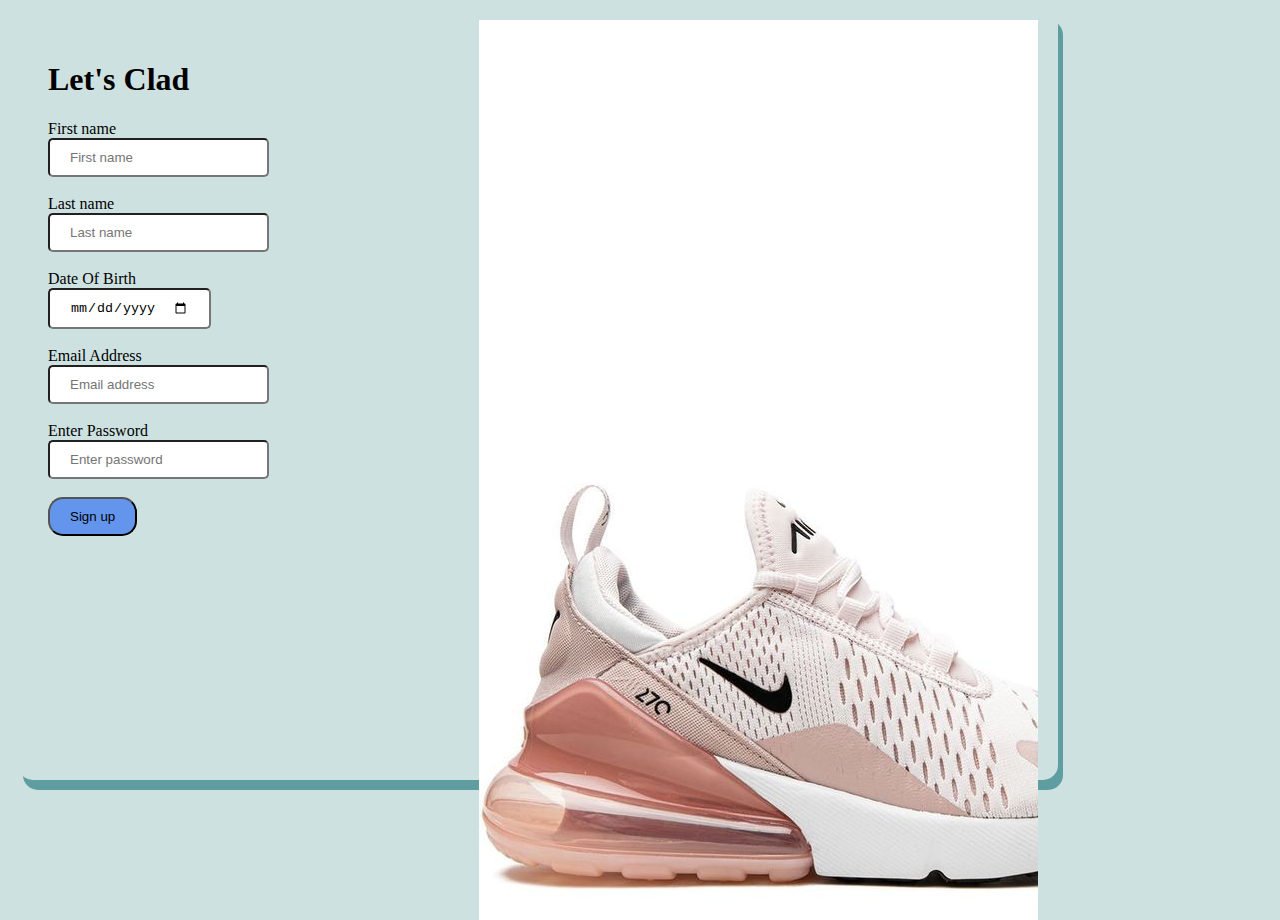
==== forms.html @ 04661ce6 "form" ====
<!DOCTYPE html>
<html lang="en">
<head>
    <meta charset="UTF-8">
    <meta name="viewport" content="width=device-width, initial-scale=1.0">
    <title>Document</title>
    <link rel="stylesheet" href="style.css">
</head>
<body>
          <div id="container">
            <div id="form">
            <h1>Let's Clad</h1>
            <label for="name" >First name</label>
            <br>
            <input for="name" type="text" placeholder="First name"class ="input">
            <br>
            <br>
            <label for="Last name">Last name</label>
            <br>
            <input for="Lastname" type="text " placeholder="Last name" class ="input">
            <br>
            <br>
            <label for="date ">Date Of Birth</label>
            <br>
            <input for="D.O.B" type="date" placeholder="D.O.B" class ="input">
            <br>
            <br>
            <label for="email">Email Address</label>
            <br>
            <input type="email" for="email" placeholder="Email address" class="input">
            <br>
            <br>
            <label for="enter password">Enter Password</label>
            <br>
            <input for="password"  type="password" placeholder="Enter password" class="input">
            <br>
            <br>
            <button class="butt1">Sign up</button>
            </div>

            <div id="slide">

            </div>
            </div>
            
            </div>
        </div>
            
        <div></div>
</body>
</html>
---- style.css ----
#container{
    display: flex;
    padding-left: 120px;
    padding: 10px 20px;
    margin: 10px;
    border-radius: 15px;
    border: 10px 30px;
    width: 1000px;
    height: 750px;
    box-shadow: 5px 10px cadetblue;
    

}
    
     #slide{
        width: 1850px;
        height: 900px;
        background-image: url(images/airmax.jpeg);
        animation-duration: 30s;
        background-repeat: no-repeat;
        animation-name: show;
        margin-left: 20%;
        animation-iteration-count: infinite;

     }

    
    @keyframes show {
        from{background-image: url(images/airfoce.jpeg)}
        to{background-image: url(images/combat.jpeg);}
        from{background-image:url(images/nikeshoes.jpeg) ;}
        
        
    }
    body{
       background-color: rgb(206, 225, 225);
    }

    #form{
        padding: 20px 10px;
        border: 150px;
        border-radius: 20px;
    

    }
    
    .input{
        padding:10px 20px;
        border-radius: 5px;
    }
    .butt1{
        padding: 10px 20px;
        background-color: cornflowerblue;
        border-radius: 15px;
    }
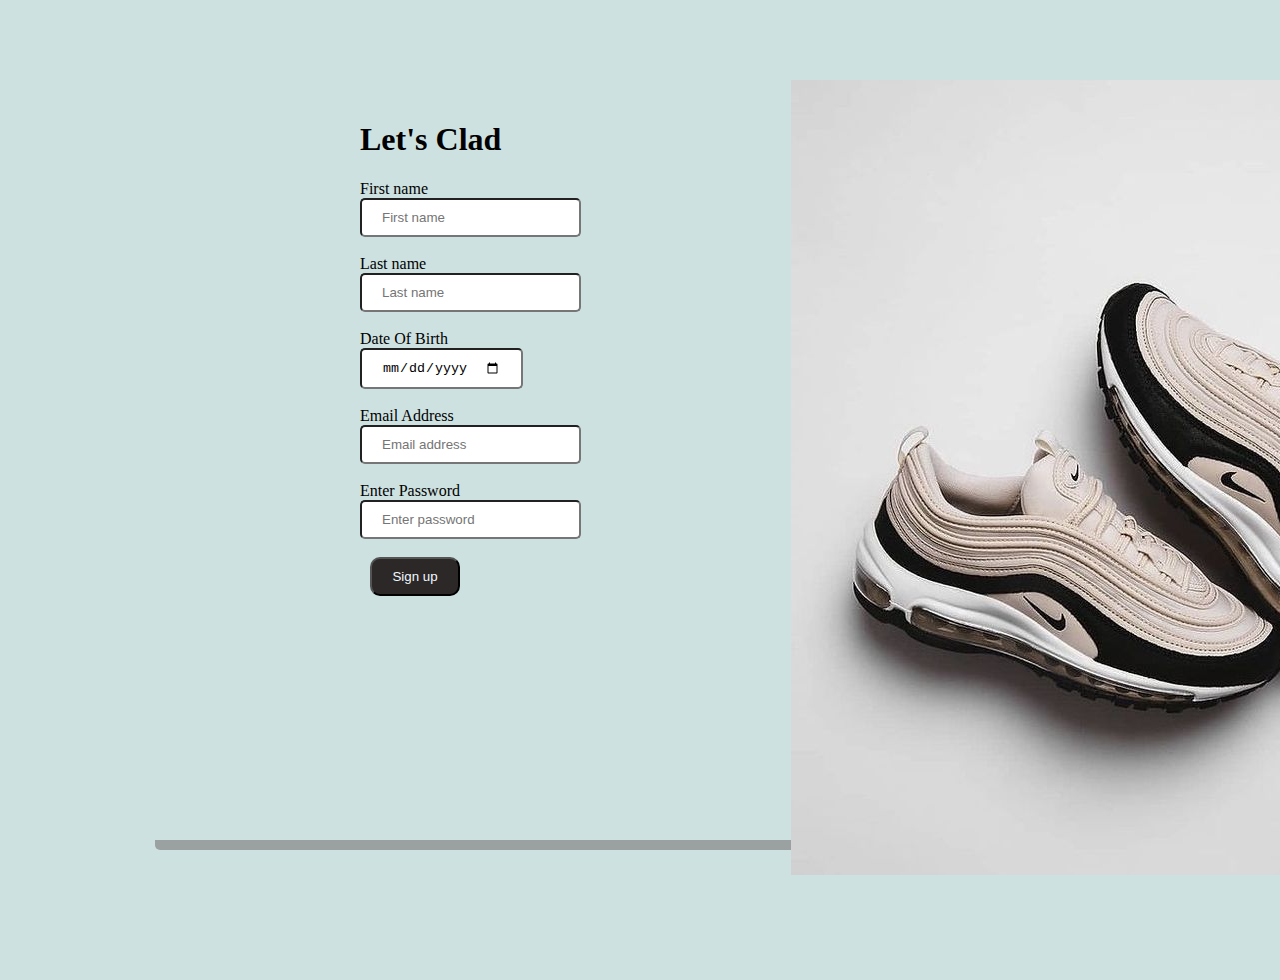
==== commit 7d3d7151: "updates" ====
--- a/forms.html
+++ b/forms.html
@@ -6,13 +6,16 @@
     <title>Document</title>
     <link rel="stylesheet" href="style.css">
 </head>
-<body>
+<body id="bodies">
+
+
+            <form id="form" action="index.html">
           <div id="container">
-            <div id="form">
+            <div id="forms">
             <h1>Let's Clad</h1>
             <label for="name" >First name</label>
             <br>
-            <input for="name" type="text" placeholder="First name"class ="input">
+            <input for="names" type="text" placeholder="First name"class ="input">
             <br>
             <br>
             <label for="Last name">Last name</label>
@@ -27,7 +30,7 @@
             <br>
             <label for="email">Email Address</label>
             <br>
-            <input type="email" for="email" placeholder="Email address" class="input">
+            <input type="emails" for="email" placeholder="Email address" class="input">
             <br>
             <br>
             <label for="enter password">Enter Password</label>
@@ -38,7 +41,7 @@
             <button class="butt1">Sign up</button>
             </div>
 
-            <div id="slide">
+            <div id="sliding">
 
             </div>
             </div>
@@ -46,6 +49,6 @@
             </div>
         </div>
             
-        <div></div>
+            </form>
 </body>
 </html>--- a/style.css
+++ b/style.css
@@ -9,12 +9,15 @@
     border: 10px 30px;
     width: 1000px;
     height: 750px;
-    box-shadow: 5px 10px cadetblue;
-    
-
-}
-    
-     #slide{
+    box-shadow: 5px 10px rgb(155, 160, 160);
+    padding-left: 20%;
+    
+    
+    
+
+}
+    
+     #sliding{
         width: 1850px;
         height: 900px;
         background-image: url(images/airmax.jpeg);
@@ -30,18 +33,22 @@
     @keyframes show {
         from{background-image: url(images/airfoce.jpeg)}
         to{background-image: url(images/combat.jpeg);}
-        from{background-image:url(images/nikeshoes.jpeg) ;}
-        
-        
-    }
-    body{
+        from{background-image:url(images/gucci.jpeg) ;}
+        
+        
+    }
+    #bodies{
        background-color: rgb(206, 225, 225);
-    }
-
-    #form{
+       
+    }
+
+    #forms{
         padding: 20px 10px;
         border: 150px;
         border-radius: 20px;
+    
+        
+
     
 
     }
@@ -56,13 +63,296 @@
         border-radius: 15px;
     }
 
-    
-    
-    
-    
-    
-    
-    
-    
-
-
+    .image{
+        width: 1300px;
+        height: 1200px;
+        border-radius: 80px 20px;
+        margin-left: 8%;
+    
+    }
+    #footer{
+        display: grid;
+        grid-template-columns: repeat(5,1fr);
+        background-color: black;
+        color: aliceblue;
+    }
+    
+    
+    
+    
+    #group3{
+        width: 800px;
+        height: 400px;
+        display: flex;
+        gap: 20px;
+    }
+    #group4{
+        width: 600px;
+        height: 500px;
+        display: flex;
+        gap: 20px;
+    }
+    
+    
+    .img{
+        width: 800px;
+        height: 1200px;
+    }
+    #form3{
+        background-color: rgb(206,225,225);
+        align-items: center;
+        margin: 20px 70px;
+        
+    }
+    #bodyy{
+        background-color: rgb(162, 193, 193);
+        margin: 70px;
+    }
+
+    #website{
+        align-items: center;
+        padding: 60px;
+        margin: 30px 2px;
+        padding-top: 1px; 
+        margin-block:50px ;
+        color: #000;
+    }
+    .img12{
+        width: 300px;
+        height: 400px;
+        border-radius: 20px;
+    }
+    #containers{
+        display: flex;
+        border-radius: 5px;
+    
+    }
+    #group2{
+        display: flex;
+    }
+    .img1{
+        border-radius: 20px;
+    }
+    
+       
+    
+    
+    .lefft{
+        padding-left: 800px;
+    }
+    
+    
+    a:hover{
+     background-color:crimson ;
+    }
+    .butt1{
+        padding: 10px 20px;
+        background-color: rgb(44, 40, 39);
+        border-radius: 10px;
+        color: aliceblue;
+    }
+    .navbar ul{
+        list-style-type: none;
+        background-color: #000;
+        padding: 0px;
+        margin: 0px;
+        overflow: hidden;
+        
+    
+    /* }
+    .navbar a{
+        color: aliceblue;
+        text-decoration: none;
+        padding: 35px;
+        display: grid;
+        text-align: center;
+        margin: 0 auto; */
+    }
+        .image{
+            width: 1300px;
+            height: 1200px;
+            border-radius: 80px 20px;
+            margin-left: 8%;
+        
+        }
+        #footer{
+            display: grid;
+            grid-template-columns: repeat(5,1fr);
+            background-color: black;
+            color: aliceblue;
+        }
+        
+        
+        
+        
+        #group3{
+            width: 800px;
+            height: 400px;
+            display: flex;
+            gap: 20px;
+        }
+        #group4{
+            width: 600px;
+            height: 500px;
+            display: flex;
+            gap: 20px;
+        }
+        
+        
+        .img{
+            width: 800px;
+            height: 1200px;
+        }
+        #form{
+            background-color: rgb(206,225,225);
+            align-items: center;
+            margin: 20px 70px;
+            
+        }
+        body{
+            background-color: rgb(91, 95, 98);
+            margin: 70px;
+        }
+        
+        .img12{
+            width: 300px;
+            height: 400px;
+            border-radius: 20px;
+        }
+        #container{
+            display: flex;
+            border-radius: 5px;
+        }
+        #group2{
+            display: flex;
+        }
+        
+        .img1{
+            border-radius: 20px;
+        }
+    
+
+        
+        a:hover{
+         background-color:crimson ;
+        }
+        .butt1{
+            padding: 10px 20px;
+            background-color: rgb(44, 40, 39);
+            border-radius: 10px;
+            color: aliceblue;
+        }
+
+
+        .nav{
+        background-color: #141313;
+            font-family:'Times New Roman', Times, serif ;
+            
+        }
+        nav .navdiv{
+            background-color: #141313;
+            padding-left: 25px;
+            padding-right: 25px;
+        }
+        .navdiv{
+
+           display: flex; 
+           align-items: center;
+           justify-content: space-between;
+        }
+        .logo a{
+            font-size: 40px;
+            font-weight: 400;
+            color: aliceblue;
+        }
+        li a{
+            color: aliceblue;
+            font-size: 18px;
+            font-weight: bold;
+             margin-right: 25px;
+
+        }
+        li{
+            list-style: none;
+            display: inline-block;
+        }
+        button{
+            background-color: rgb(11, 43, 43);
+            margin-left:10px ;
+            border-radius: 10px;
+            padding:10px;
+            width: 90px;
+
+
+        }
+        button a{
+            color: aliceblue;
+            font-weight: bold;
+            font-size: 20px;
+        }
+        a{
+            text-decoration: none;
+            
+        }
+
+
+.slider {
+    position:relative;
+    width:100%;
+    margin: auto;
+    overflow: hidden;
+
+    
+    
+}
+.slider img{
+    width:100% ;
+    display: none;
+    
+}
+img.displaySlide{
+    display: block;
+    animation-name: fade;
+    animation-duration: 1.5s;
+}
+.slider button{
+    position:absolute;
+    top: 50%;
+    transform: translateY(-50%);
+    font-size: 2rem;
+    background-color: rgba(0, 0, 0, 0.285);
+    color: aliceblue;
+    border: none;
+    cursor: pointer;
+}
+.prevoius{
+    left:0;
+}
+ .next{
+    right: 0;
+ } 
+ @keyframes fade {
+    from{opacity: .5}
+    to {opacity: 1 }
+    
+ }      
+        
+    
+    
+    
+    
+    
+    
+    
+    
+
+    
+    
+    
+    
+    
+    
+    
+    
+
+
